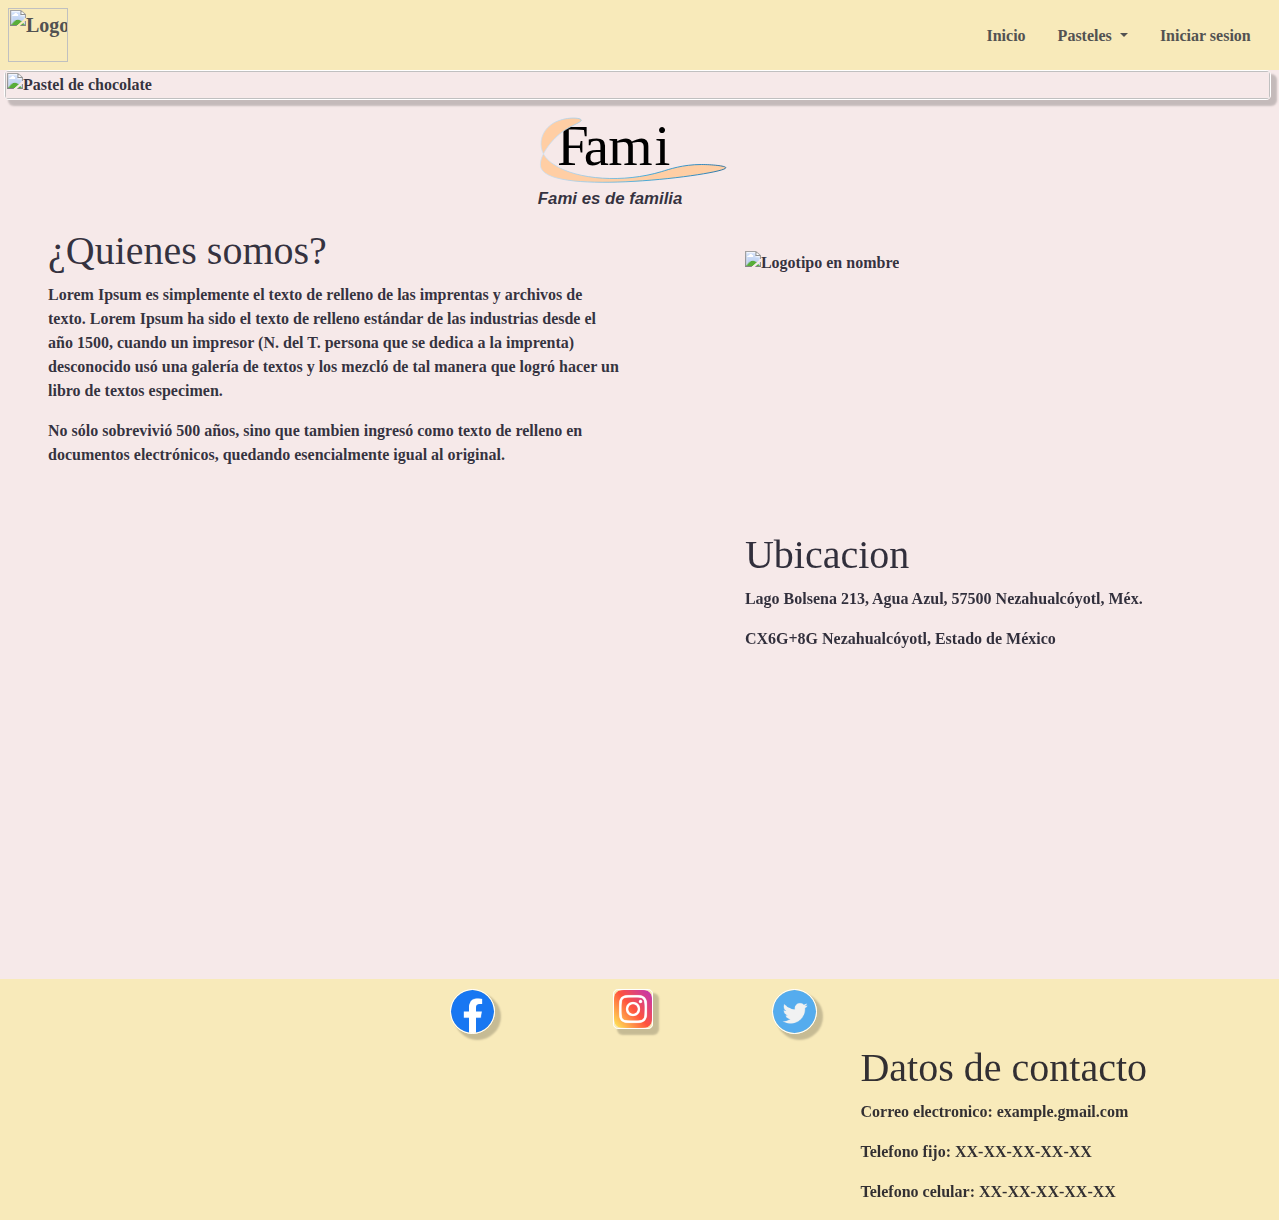
==== Pasteleria.html @ a7193590 "Portafolio" ====
<html lang="en">

<head>
    <meta charset="UTF-8">
    <meta http-equiv="X-UA-Compatible" content="IE=edge">
    <meta name="viewport" content="width=device-width, initial-scale=1.0">
    <link href="css/bootstrap.min.css" rel="stylesheet" />
    <link rel="icon" href="imagenes/logo pasteleria.svg">
    <script type="text/javascript" src="js/bootstrap.bundle.min.js"></script>
    <title>Pasteleria Fami</title>
</head>

<body class="bg-famibody">

    <div class="row bg-fami">
        <!--Menu de navegacion-->
        <div class="col-12">
            <a class="navbar-brand" href="index.html">
                <img class="my-2 ms-2" src="imagenes/logo pasteleria.svg" alt="Logo de Pasteleria Fami" width="60" height="54">
            </a>
            <div class="lifami nav-link ps-3 pt-3 my-2"><a href="#">Iniciar sesion</a></div>
            <div class="lifami nav-link ps-3 pt-3 my-2">
                <a class="dropdown-toggle" id="navbarDropdown" role="button" data-bs-toggle="dropdown" aria-expanded="false">
                Pasteles
                </a>
                <ul class="dropdown-menu border-0 bg-fami border-1" aria-labelledby="navbarDropdown">
                    <li class="bg-fami" style="width: 300px;">
                        <li><a class="dropdown-item bg-fami" href="catalogo.html">Catalogo</a></li>
                        <li><a class="dropdown-item bg-fami" href="pedidos especiales.html">Pedidos especiales</a></li>
                    </li>
                </ul>
            </div>
            <div class="lifami nav-link ps-3 pt-3 my-2"><a href="index.html">Inicio</a></div>
        </div>
    </div>
    <!--Fin del menu de navegacion-->
    <div class="row bg-famibodyimg">
        <div class="col-12">
            <img class="imgfami ms-1 border border-1 border-white rounded-3" src="imagenes/pastel de chocolate.jpg" alt="Pastel de chocolate">
        </div>
    </div>
    <div class="row bg-famibodyimg">
        <div class="col-5">
        </div>
        <div class="col-2 pt-3">
            <img src="imagenes/fami.svg" alt="Logotipo en nombre">
            <p class="pfami">Fami es de familia</p>
        </div>
        <div class="col-5">
        </div>
    </div>
    <div class="row bg-famibodyimg px-5">
        <div class="col-6">
            <h1>¿Quienes somos?</h1>
            <p>Lorem Ipsum es simplemente el texto de relleno de las imprentas y archivos de texto. Lorem Ipsum ha sido el texto de relleno estándar de las industrias desde el año 1500, cuando un impresor (N. del T. persona que se dedica a la imprenta) desconocido
                usó una galería de textos y los mezcló de tal manera que logró hacer un libro de textos especimen.
            </p>
            <p>No sólo sobrevivió 500 años, sino que tambien ingresó como texto de relleno en documentos electrónicos, quedando esencialmente igual al original.
            </p>
        </div>
        <div class="col-1"></div>
        <div class="col-5 img-fluid pt-4">
            <img src="imagenes/logo pasteleria.svg" alt="Logotipo en nombre">
        </div>
    </div>
    <div class="row bg-famibodyimg py-5 px-5">
        <div class="col-6">
            <iframe src="https://www.google.com/maps/embed?pb=!1m14!1m8!1m3!1d1330.435777729469!2d-99.02354667046754!3d19.410649904470286!3m2!1i1024!2i768!4f13.1!3m3!1m2!1s0x85d1fcc8a230b1cb%3A0x95c3017c5b7a53d6!2sLago%20Alberto%20220A%2C%20Agua%20Azul%2C%2057500%20Nezahualc%C3%B3yotl%2C%20M%C3%A9x.!5e0!3m2!1ses-419!2smx!4v1646534807031!5m2!1ses-419!2smx"
                width="595" height="400"></iframe>
        </div>
        <div class="col-1"></div>
        <div class="col-5">
            <h1>Ubicacion</h1>
            <p>Lago Bolsena 213, Agua Azul, 57500 Nezahualcóyotl, Méx.</p>
            <p>CX6G+8G Nezahualcóyotl, Estado de México</p>
        </div>
    </div>
    <!--Pie de pagina-->
    <div class="row bg-fami">
        <div class="col-4">
        </div>
        <div class="col-1">
            <a href="https://www.facebook.com" target="_blank">
                <img class="img-centro border border-1 border-white rounded-circle" src="imagenes/facebook.png" alt="Logotipo de facebook" width="40" height="40">
            </a>
        </div>
        <div class="col-2">
            <a href="https://www.instagram.com" target="_blank">
                <img class="img-centro border border-1 border-white rounded-3" src="imagenes/instagram.png" alt="Logotipo de facebook" width="40" height="40">
            </a>
        </div>
        <div class="col-1">
            <a href="https://www.twitter.com" target="_blank">
                <img class="img-centro border border-1 border-white rounded-circle" src="imagenes/twitter.png" alt="Logotipo de facebook" width="40" height="40">
            </a>
        </div>
        <div class="col-4">
        </div>
    </div>
    <div class="row bg-fami">
        <div class="col-8"></div>
        <div class="col-4">
            <h1>Datos de contacto</h1>
            <p>Correo electronico: example.gmail.com</p>
            <p>Telefono fijo: XX-XX-XX-XX-XX</p>
            <p>Telefono celular: XX-XX-XX-XX-XX</p>
        </div>
    </div>
</body>

</html>
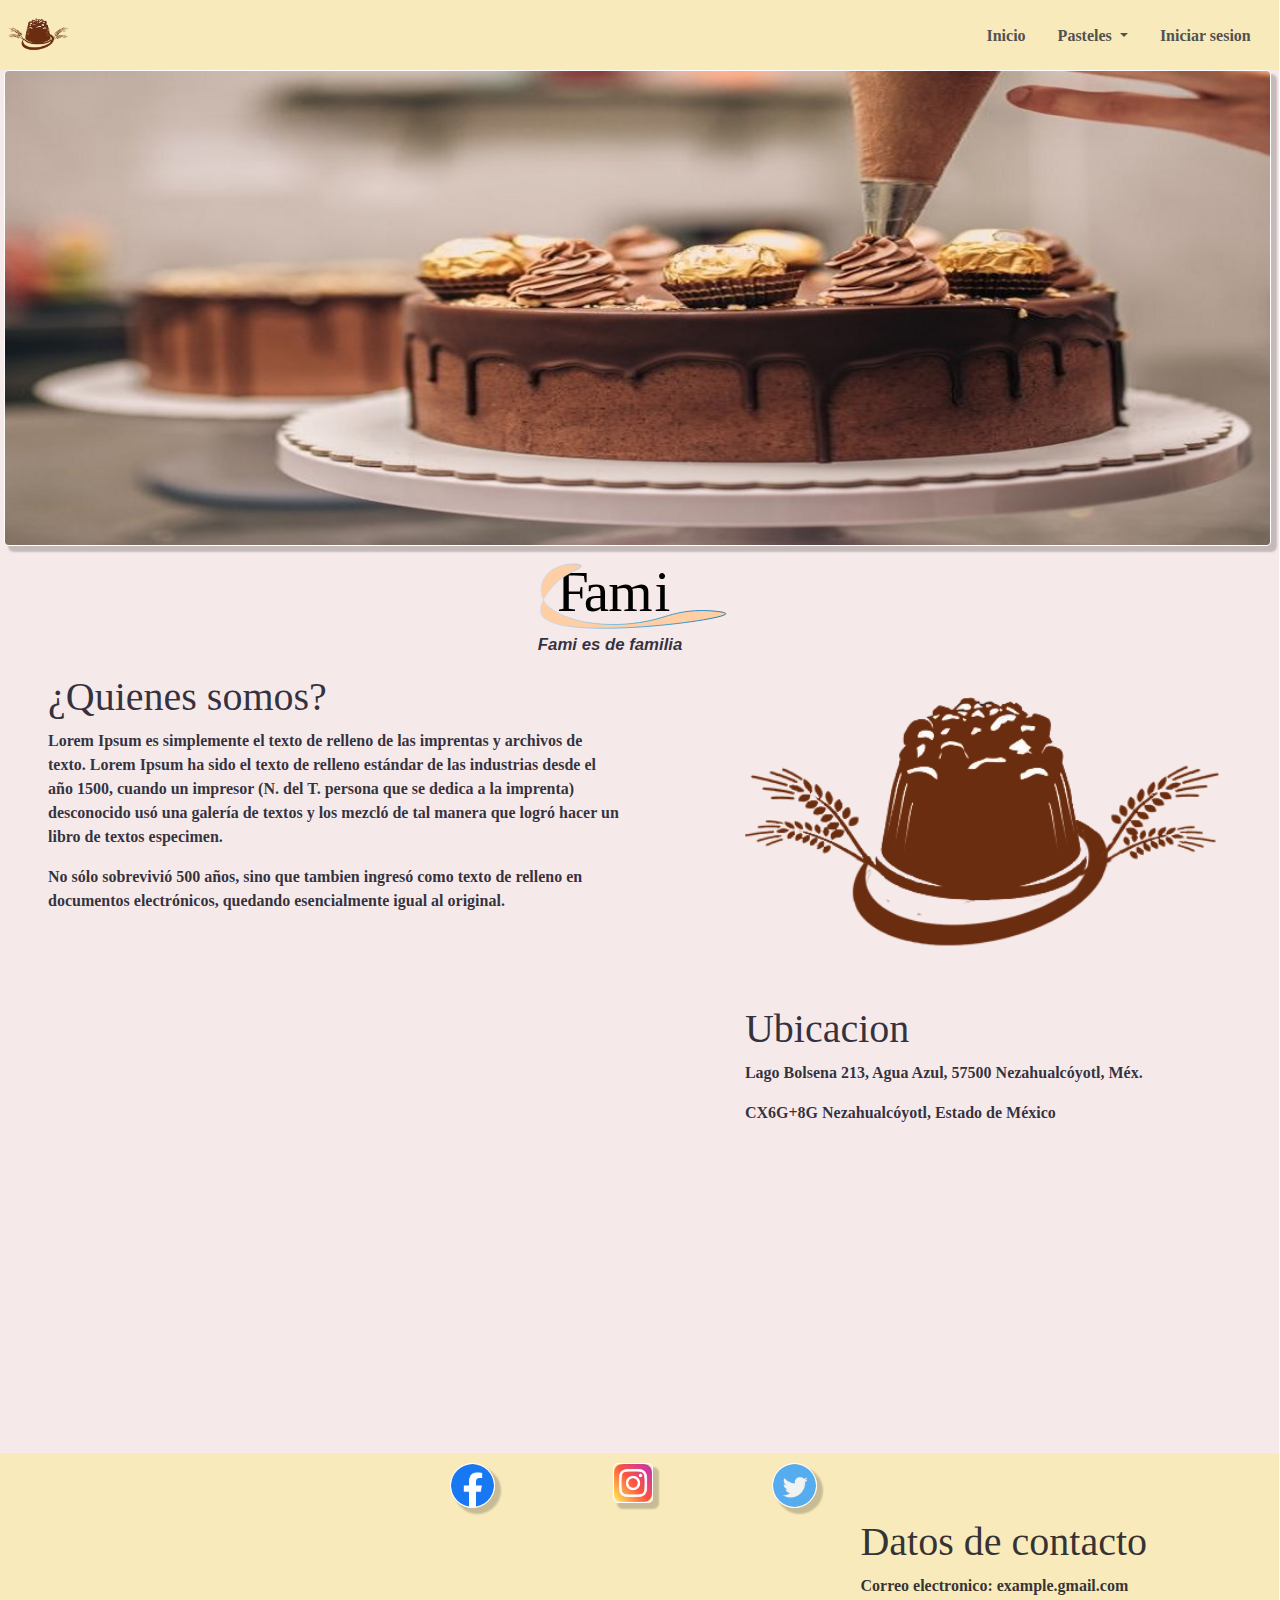
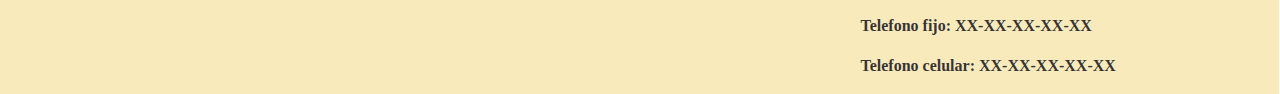
==== commit ef3cf298: "Update Pasteleria.html" ====
--- a/Pasteleria.html
+++ b/Pasteleria.html
@@ -26,7 +26,7 @@
                 <ul class="dropdown-menu border-0 bg-fami border-1" aria-labelledby="navbarDropdown">
                     <li class="bg-fami" style="width: 300px;">
                         <li><a class="dropdown-item bg-fami" href="catalogo.html">Catalogo</a></li>
-                        <li><a class="dropdown-item bg-fami" href="pedidos especiales.html">Pedidos especiales</a></li>
+                        <li><a class="dropdown-item bg-fami" href="pedidos_especiales.html">Pedidos especiales</a></li>
                     </li>
                 </ul>
             </div>
@@ -108,4 +108,4 @@
     </div>
 </body>
 
-</html>+</html>
